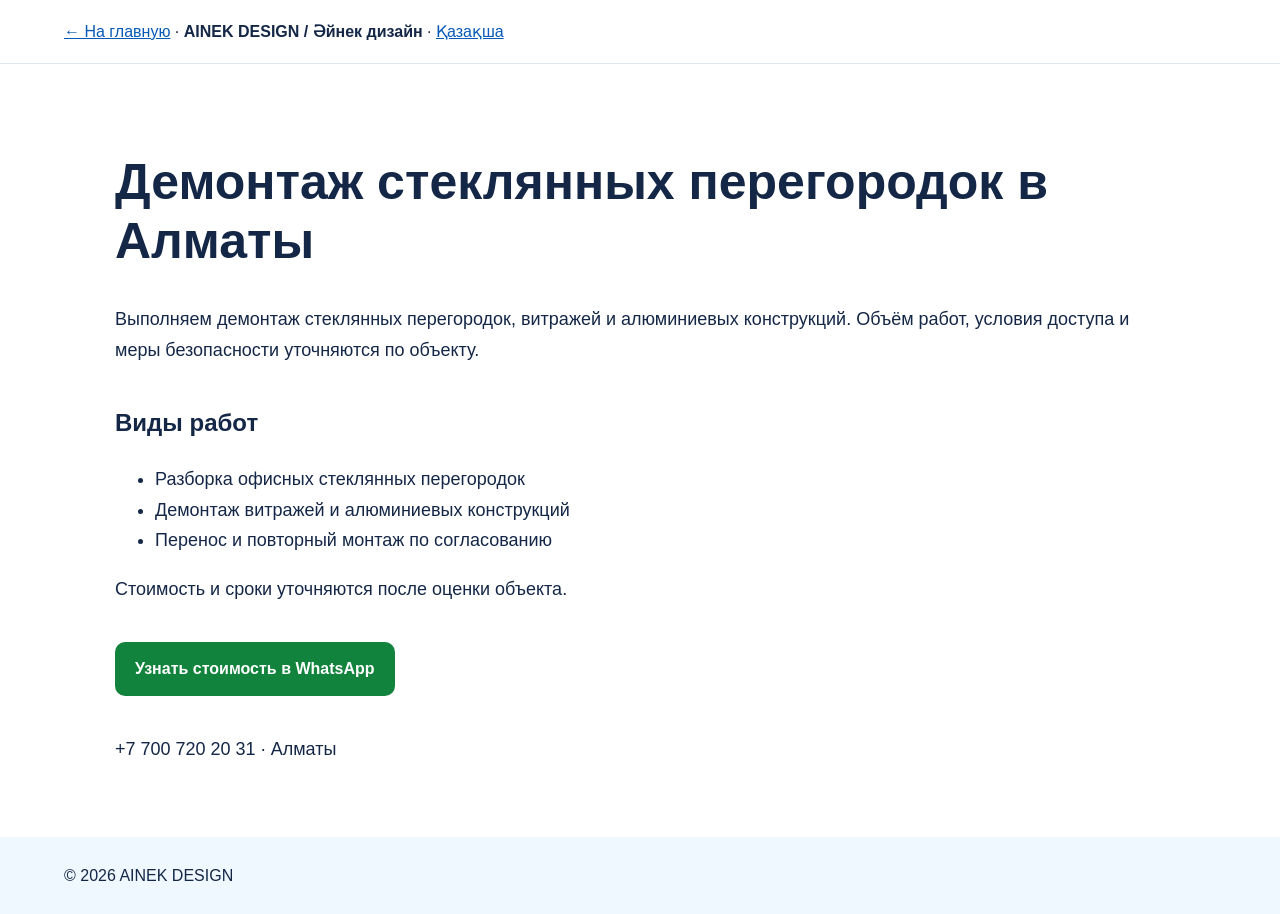
==== demontazh-ru.html @ 5c2abd18 "Add files via upload" ====
<!doctype html><html lang="ru"><head><meta charset="utf-8"><meta name="viewport" content="width=device-width, initial-scale=1"><title>Демонтаж стеклянных перегородок Алматы | AINEK DESIGN</title><meta name="description" content="Демонтаж стеклянных перегородок, витражей и алюминиевых конструкций в Алматы. Разборка, перенос и повторный монтаж."><link rel="canonical" href="https://ainekdesign.kz/demontazh-ru.html"><link rel="alternate" hreflang="kk" href="https://ainekdesign.kz/demontazh.html"><style>body{font-family:Arial,sans-serif;color:#142747;line-height:1.7;margin:0}header{border-bottom:1px solid #dbe7f1;padding:18px 5%}main{max-width:1050px;margin:auto;padding:55px 24px}h1{font-size:clamp(30px,4vw,50px);line-height:1.18}h2{margin-top:38px}p,li{font-size:18px}a{color:#0759b7}.btn{display:inline-block;background:#12833c;color:white;text-decoration:none;padding:13px 20px;border-radius:10px;font-weight:bold;margin:20px 0}.gallery{display:grid;grid-template-columns:repeat(auto-fit,minmax(220px,1fr));gap:18px}.gallery img{width:100%;height:260px;object-fit:cover;border-radius:12px}footer{background:#eff7ff;padding:25px 5%}</style></head><body><header><a href="ru.html">← На главную</a> · <strong>AINEK DESIGN / Әйнек дизайн</strong> · <a href="demontazh.html">Қазақша</a></header><main><h1>Демонтаж стеклянных перегородок в Алматы</h1><p>Выполняем демонтаж стеклянных перегородок, витражей и алюминиевых конструкций. Объём работ, условия доступа и меры безопасности уточняются по объекту.</p><h2>Виды работ</h2><ul><li>Разборка офисных стеклянных перегородок</li><li>Демонтаж витражей и алюминиевых конструкций</li><li>Перенос и повторный монтаж по согласованию</li></ul><p>Стоимость и сроки уточняются после оценки объекта.</p><a class="btn" href="https://wa.me/77007202031">Узнать стоимость в WhatsApp</a><p>+7 700 720 20 31 · Алматы</p></main><footer>© 2026 AINEK DESIGN</footer></body></html>
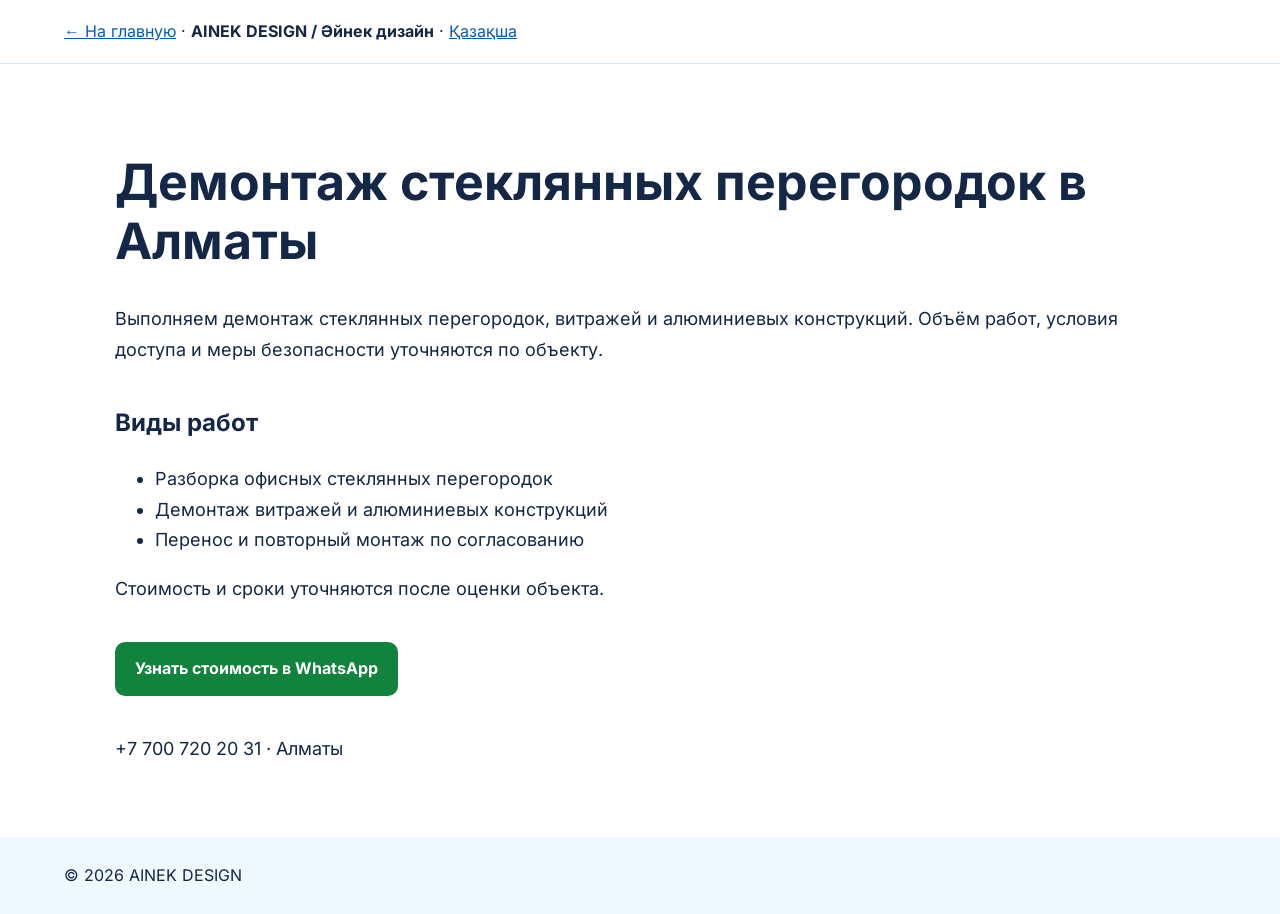
==== commit 6c44edaa: "Fix broken Kazakh letters in headings by self-hosting Inter Bold headings (weight 800) rendered in A" ====
--- a/demontazh-ru.html
+++ b/demontazh-ru.html
@@ -1 +1 @@
-<!doctype html><html lang="ru"><head><meta charset="utf-8"><meta name="viewport" content="width=device-width, initial-scale=1"><title>Демонтаж стеклянных перегородок Алматы | AINEK DESIGN</title><meta name="description" content="Демонтаж стеклянных перегородок, витражей и алюминиевых конструкций в Алматы. Разборка, перенос и повторный монтаж."><link rel="canonical" href="https://ainekdesign.kz/demontazh-ru.html"><link rel="alternate" hreflang="kk" href="https://ainekdesign.kz/demontazh.html"><style>body{font-family:Arial,sans-serif;color:#142747;line-height:1.7;margin:0}header{border-bottom:1px solid #dbe7f1;padding:18px 5%}main{max-width:1050px;margin:auto;padding:55px 24px}h1{font-size:clamp(30px,4vw,50px);line-height:1.18}h2{margin-top:38px}p,li{font-size:18px}a{color:#0759b7}.btn{display:inline-block;background:#12833c;color:white;text-decoration:none;padding:13px 20px;border-radius:10px;font-weight:bold;margin:20px 0}.gallery{display:grid;grid-template-columns:repeat(auto-fit,minmax(220px,1fr));gap:18px}.gallery img{width:100%;height:260px;object-fit:cover;border-radius:12px}footer{background:#eff7ff;padding:25px 5%}</style></head><body><header><a href="ru.html">← На главную</a> · <strong>AINEK DESIGN / Әйнек дизайн</strong> · <a href="demontazh.html">Қазақша</a></header><main><h1>Демонтаж стеклянных перегородок в Алматы</h1><p>Выполняем демонтаж стеклянных перегородок, витражей и алюминиевых конструкций. Объём работ, условия доступа и меры безопасности уточняются по объекту.</p><h2>Виды работ</h2><ul><li>Разборка офисных стеклянных перегородок</li><li>Демонтаж витражей и алюминиевых конструкций</li><li>Перенос и повторный монтаж по согласованию</li></ul><p>Стоимость и сроки уточняются после оценки объекта.</p><a class="btn" href="https://wa.me/77007202031">Узнать стоимость в WhatsApp</a><p>+7 700 720 20 31 · Алматы</p></main><footer>© 2026 AINEK DESIGN</footer></body></html>+<!doctype html><html lang="ru"><head><meta charset="utf-8"><meta name="viewport" content="width=device-width, initial-scale=1"><title>Демонтаж стеклянных перегородок Алматы | AINEK DESIGN</title><meta name="description" content="Демонтаж стеклянных перегородок, витражей и алюминиевых конструкций в Алматы. Разборка, перенос и повторный монтаж."><link rel="canonical" href="https://ainekdesign.kz/demontazh-ru.html"><link rel="alternate" hreflang="kk" href="https://ainekdesign.kz/demontazh.html"><link rel="stylesheet" href="fonts.css"><style>body{font-family:Inter,Arial,sans-serif;color:#142747;line-height:1.7;margin:0}header{border-bottom:1px solid #dbe7f1;padding:18px 5%}main{max-width:1050px;margin:auto;padding:55px 24px}h1{font-size:clamp(30px,4vw,50px);line-height:1.18}h2{margin-top:38px}p,li{font-size:18px}a{color:#0759b7}.btn{display:inline-block;background:#12833c;color:white;text-decoration:none;padding:13px 20px;border-radius:10px;font-weight:bold;margin:20px 0}.gallery{display:grid;grid-template-columns:repeat(auto-fit,minmax(220px,1fr));gap:18px}.gallery img{width:100%;height:260px;object-fit:cover;border-radius:12px}footer{background:#eff7ff;padding:25px 5%}</style></head><body><header><a href="ru.html">← На главную</a> · <strong>AINEK DESIGN / Әйнек дизайн</strong> · <a href="demontazh.html">Қазақша</a></header><main><h1>Демонтаж стеклянных перегородок в Алматы</h1><p>Выполняем демонтаж стеклянных перегородок, витражей и алюминиевых конструкций. Объём работ, условия доступа и меры безопасности уточняются по объекту.</p><h2>Виды работ</h2><ul><li>Разборка офисных стеклянных перегородок</li><li>Демонтаж витражей и алюминиевых конструкций</li><li>Перенос и повторный монтаж по согласованию</li></ul><p>Стоимость и сроки уточняются после оценки объекта.</p><a class="btn" href="https://wa.me/77007202031">Узнать стоимость в WhatsApp</a><p>+7 700 720 20 31 · Алматы</p></main><footer>© 2026 AINEK DESIGN</footer></body></html>
--- a/fonts.css
+++ b/fonts.css
@@ -0,0 +1,4 @@
+@font-face{font-family:Inter;font-style:normal;font-weight:400 900;font-display:swap;src:url(fonts/inter-cyrillic-ext.woff2) format('woff2');unicode-range:U+0460-052F,U+1C80-1C8A,U+20B4,U+2DE0-2DFF,U+A640-A69F,U+FE2E-FE2F}
+@font-face{font-family:Inter;font-style:normal;font-weight:400 900;font-display:swap;src:url(fonts/inter-cyrillic.woff2) format('woff2');unicode-range:U+0301,U+0400-045F,U+0490-0491,U+04B0-04B1,U+2116}
+@font-face{font-family:Inter;font-style:normal;font-weight:400 900;font-display:swap;src:url(fonts/inter-latin.woff2) format('woff2');unicode-range:U+0000-00FF,U+0131,U+0152-0153,U+02BB-02BC,U+02C6,U+02DA,U+02DC,U+0304,U+0308,U+0329,U+2000-206F,U+20AC,U+2122,U+2191,U+2193,U+2212,U+2215,U+FEFF,U+FFFD}
+button,input,select,textarea{font-family:inherit}
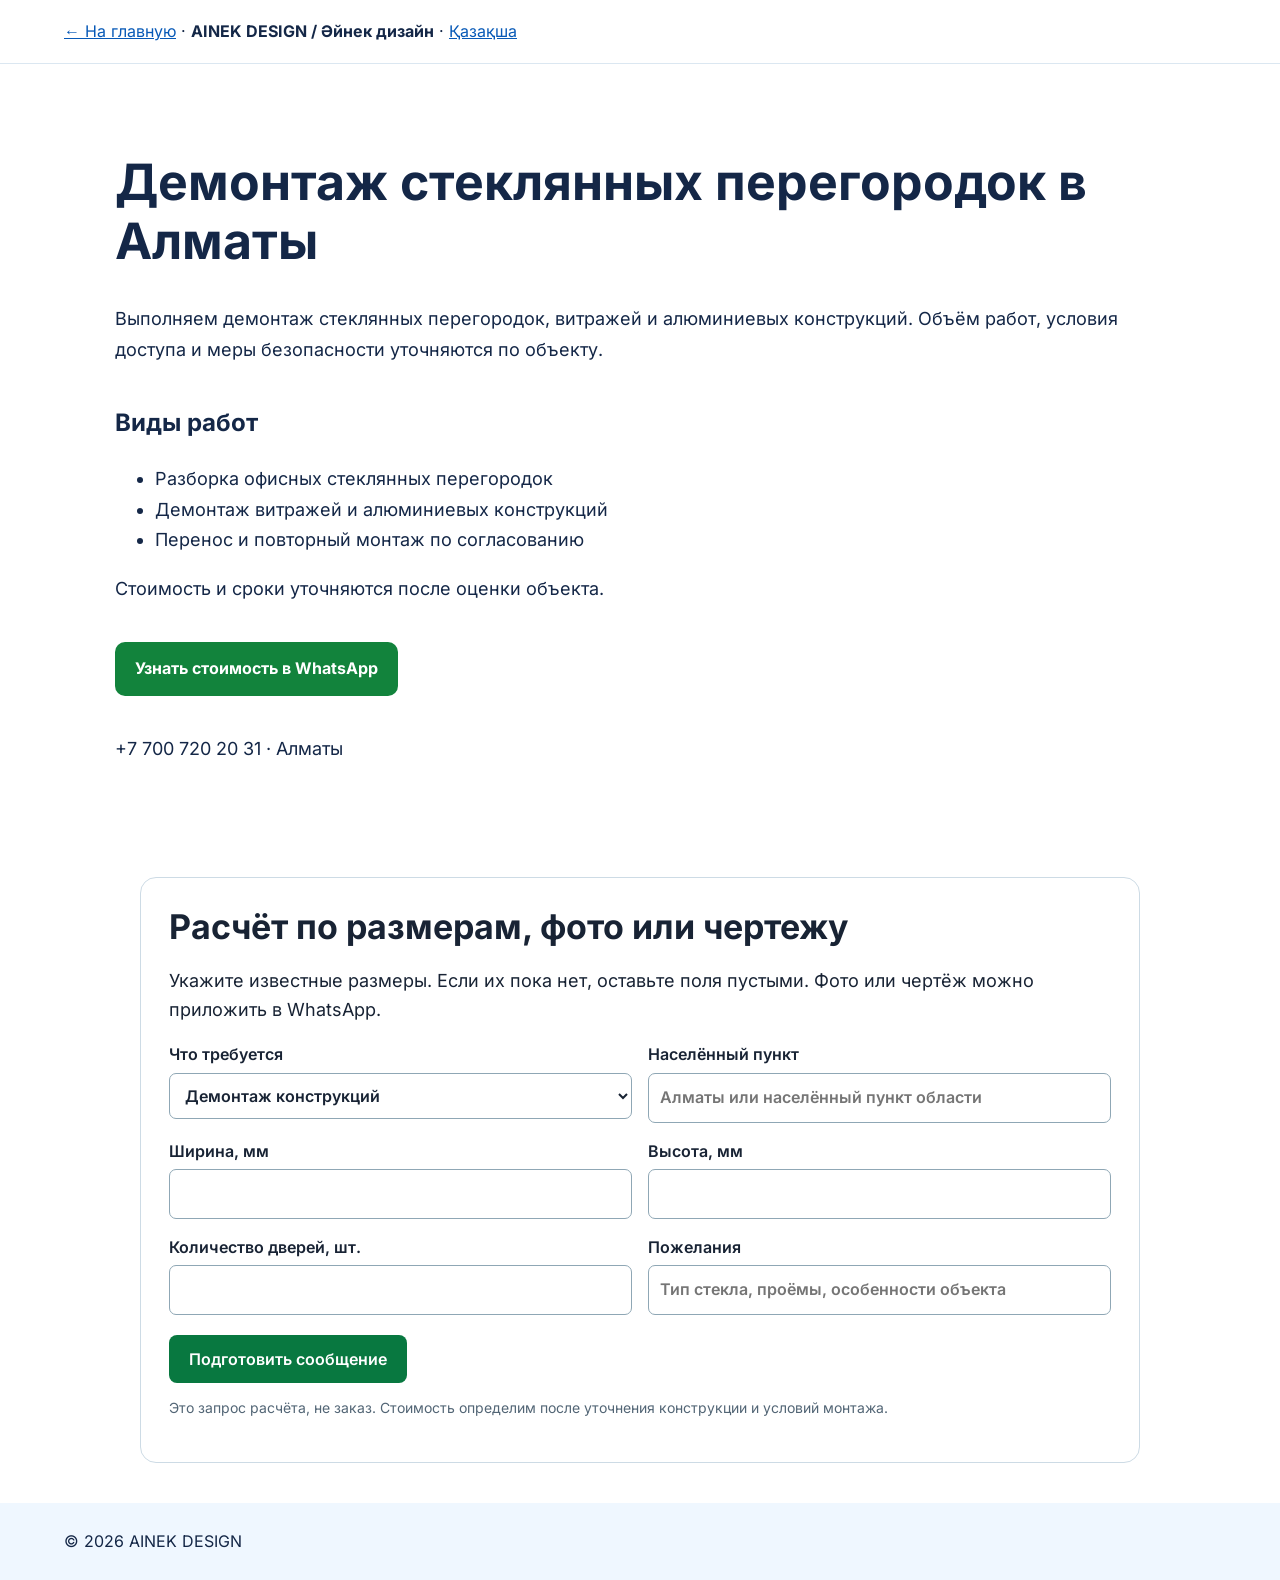
==== commit e830c969: "Add bilingual measurement request form and contextual WhatsApp drafts" ====
--- a/demontazh-ru.html
+++ b/demontazh-ru.html
@@ -1 +1 @@
-<!doctype html><html lang="ru"><head><meta charset="utf-8"><meta name="viewport" content="width=device-width, initial-scale=1"><title>Демонтаж стеклянных перегородок Алматы | AINEK DESIGN</title><meta name="description" content="Демонтаж стеклянных перегородок, витражей и алюминиевых конструкций в Алматы. Разборка, перенос и повторный монтаж."><link rel="canonical" href="https://ainekdesign.kz/demontazh-ru.html"><link rel="alternate" hreflang="kk" href="https://ainekdesign.kz/demontazh.html"><link rel="stylesheet" href="fonts.css"><style>body{font-family:Inter,Arial,sans-serif;color:#142747;line-height:1.7;margin:0}header{border-bottom:1px solid #dbe7f1;padding:18px 5%}main{max-width:1050px;margin:auto;padding:55px 24px}h1{font-size:clamp(30px,4vw,50px);line-height:1.18}h2{margin-top:38px}p,li{font-size:18px}a{color:#0759b7}.btn{display:inline-block;background:#12833c;color:white;text-decoration:none;padding:13px 20px;border-radius:10px;font-weight:bold;margin:20px 0}.gallery{display:grid;grid-template-columns:repeat(auto-fit,minmax(220px,1fr));gap:18px}.gallery img{width:100%;height:260px;object-fit:cover;border-radius:12px}footer{background:#eff7ff;padding:25px 5%}</style></head><body><header><a href="ru.html">← На главную</a> · <strong>AINEK DESIGN / Әйнек дизайн</strong> · <a href="demontazh.html">Қазақша</a></header><main><h1>Демонтаж стеклянных перегородок в Алматы</h1><p>Выполняем демонтаж стеклянных перегородок, витражей и алюминиевых конструкций. Объём работ, условия доступа и меры безопасности уточняются по объекту.</p><h2>Виды работ</h2><ul><li>Разборка офисных стеклянных перегородок</li><li>Демонтаж витражей и алюминиевых конструкций</li><li>Перенос и повторный монтаж по согласованию</li></ul><p>Стоимость и сроки уточняются после оценки объекта.</p><a class="btn" href="https://wa.me/77007202031">Узнать стоимость в WhatsApp</a><p>+7 700 720 20 31 · Алматы</p></main><footer>© 2026 AINEK DESIGN</footer></body></html>+<!doctype html><html lang="ru"><head><meta charset="utf-8"><meta name="viewport" content="width=device-width, initial-scale=1"><title>Демонтаж стеклянных перегородок Алматы | AINEK DESIGN</title><meta name="description" content="Демонтаж стеклянных перегородок, витражей и алюминиевых конструкций в Алматы. Разборка, перенос и повторный монтаж."><link rel="canonical" href="https://ainekdesign.kz/demontazh-ru.html"><link rel="alternate" hreflang="kk" href="https://ainekdesign.kz/demontazh.html"><link rel="stylesheet" href="fonts.css"><style>body{font-family:Inter,Arial,sans-serif;color:#142747;line-height:1.7;margin:0}header{border-bottom:1px solid #dbe7f1;padding:18px 5%}main{max-width:1050px;margin:auto;padding:55px 24px}h1{font-size:clamp(30px,4vw,50px);line-height:1.18}h2{margin-top:38px}p,li{font-size:18px}a{color:#0759b7}.btn{display:inline-block;background:#12833c;color:white;text-decoration:none;padding:13px 20px;border-radius:10px;font-weight:bold;margin:20px 0}.gallery{display:grid;grid-template-columns:repeat(auto-fit,minmax(220px,1fr));gap:18px}.gallery img{width:100%;height:260px;object-fit:cover;border-radius:12px}footer{background:#eff7ff;padding:25px 5%}</style><link rel="stylesheet" href="quote.css"></head><body><header><a href="ru.html">← На главную</a> · <strong>AINEK DESIGN / Әйнек дизайн</strong> · <a href="demontazh.html">Қазақша</a></header><main><h1>Демонтаж стеклянных перегородок в Алматы</h1><p>Выполняем демонтаж стеклянных перегородок, витражей и алюминиевых конструкций. Объём работ, условия доступа и меры безопасности уточняются по объекту.</p><h2>Виды работ</h2><ul><li>Разборка офисных стеклянных перегородок</li><li>Демонтаж витражей и алюминиевых конструкций</li><li>Перенос и повторный монтаж по согласованию</li></ul><p>Стоимость и сроки уточняются после оценки объекта.</p><a class="btn" href="https://wa.me/77007202031">Узнать стоимость в WhatsApp</a><p>+7 700 720 20 31 · Алматы</p></main><footer>© 2026 AINEK DESIGN</footer><script src="site.js" defer></script><script src="quote.js" defer></script></body></html>
--- a/fonts.css
+++ b/fonts.css
@@ -2,3 +2,10 @@
 @font-face{font-family:Inter;font-style:normal;font-weight:400 900;font-display:swap;src:url(fonts/inter-cyrillic.woff2) format('woff2');unicode-range:U+0301,U+0400-045F,U+0490-0491,U+04B0-04B1,U+2116}
 @font-face{font-family:Inter;font-style:normal;font-weight:400 900;font-display:swap;src:url(fonts/inter-latin.woff2) format('woff2');unicode-range:U+0000-00FF,U+0131,U+0152-0153,U+02BB-02BC,U+02C6,U+02DA,U+02DC,U+0304,U+0308,U+0329,U+2000-206F,U+20AC,U+2122,U+2191,U+2193,U+2212,U+2215,U+FEFF,U+FFFD}
 button,input,select,textarea{font-family:inherit}
+/* design E */
+@font-face{font-family:'Oswald';font-style:normal;font-weight:500 600;font-display:swap;src:url(fonts/oswald-cyrillic-ext.woff2) format('woff2');unicode-range:U+0460-052F,U+1C80-1C8A,U+20B4,U+2DE0-2DFF,U+A640-A69F,U+FE2E-FE2F}
+@font-face{font-family:'Oswald';font-style:normal;font-weight:500 600;font-display:swap;src:url(fonts/oswald-cyrillic.woff2) format('woff2');unicode-range:U+0301,U+0400-045F,U+0490-0491,U+04B0-04B1,U+2116}
+@font-face{font-family:'Oswald';font-style:normal;font-weight:500 600;font-display:swap;src:url(fonts/oswald-latin.woff2) format('woff2');unicode-range:U+0000-00FF,U+0131,U+0152-0153,U+02BB-02BC,U+02C6,U+02DA,U+02DC,U+0304,U+0308,U+0329,U+2000-206F,U+20AC,U+2122,U+2191,U+2193,U+2212,U+2215,U+FEFF,U+FFFD}
+@font-face{font-family:'Golos Text';font-style:normal;font-weight:400 700;font-display:swap;src:url(fonts/golos-cyrillic-ext.woff2) format('woff2');unicode-range:U+0460-052F,U+1C80-1C8A,U+20B4,U+2DE0-2DFF,U+A640-A69F,U+FE2E-FE2F}
+@font-face{font-family:'Golos Text';font-style:normal;font-weight:400 700;font-display:swap;src:url(fonts/golos-cyrillic.woff2) format('woff2');unicode-range:U+0301,U+0400-045F,U+0490-0491,U+04B0-04B1,U+2116}
+@font-face{font-family:'Golos Text';font-style:normal;font-weight:400 700;font-display:swap;src:url(fonts/golos-latin.woff2) format('woff2');unicode-range:U+0000-00FF,U+0131,U+0152-0153,U+02BB-02BC,U+02C6,U+02DA,U+02DC,U+0304,U+0308,U+0329,U+2000-206F,U+20AC,U+2122,U+2191,U+2193,U+2212,U+2215,U+FEFF,U+FFFD}
--- a/quote.css
+++ b/quote.css
@@ -0,0 +1 @@
+.quote-box{max-width:1000px;margin:40px auto;padding:28px;border:1px solid #cddbe5;border-radius:16px;background:#fff;color:#182334;font:16px/1.6 Inter,Arial,sans-serif;box-sizing:border-box}.quote-box h2{font-size:clamp(24px,3vw,34px);line-height:1.25;margin:0 0 16px}.quote-grid{display:grid;grid-template-columns:1fr 1fr;gap:16px}.quote-grid label{display:flex;flex-direction:column;gap:5px;font-weight:600}.quote-grid input,.quote-grid select{box-sizing:border-box;width:100%;min-width:0;font:inherit;padding:11px;border:1px solid #8fa7b5;border-radius:7px;background:#fff;color:#182334}.quote-box button,.quote-send{display:inline-block;border:0;border-radius:8px;padding:13px 20px;margin-top:20px;background:#087840;color:#fff;font:600 16px/1.4 Inter,Arial,sans-serif;text-decoration:none;cursor:pointer}.quote-box :focus-visible{outline:3px solid #1768ac;outline-offset:3px}.quote-preview pre{white-space:pre-wrap;overflow-wrap:anywhere;font:inherit;background:#f1f6f9;padding:16px}.quote-note{font-size:14px;color:#526575}.quote-preview[hidden]{display:none}@media(max-width:640px){.quote-box{margin:24px 12px;padding:20px}.quote-grid{grid-template-columns:1fr}}
